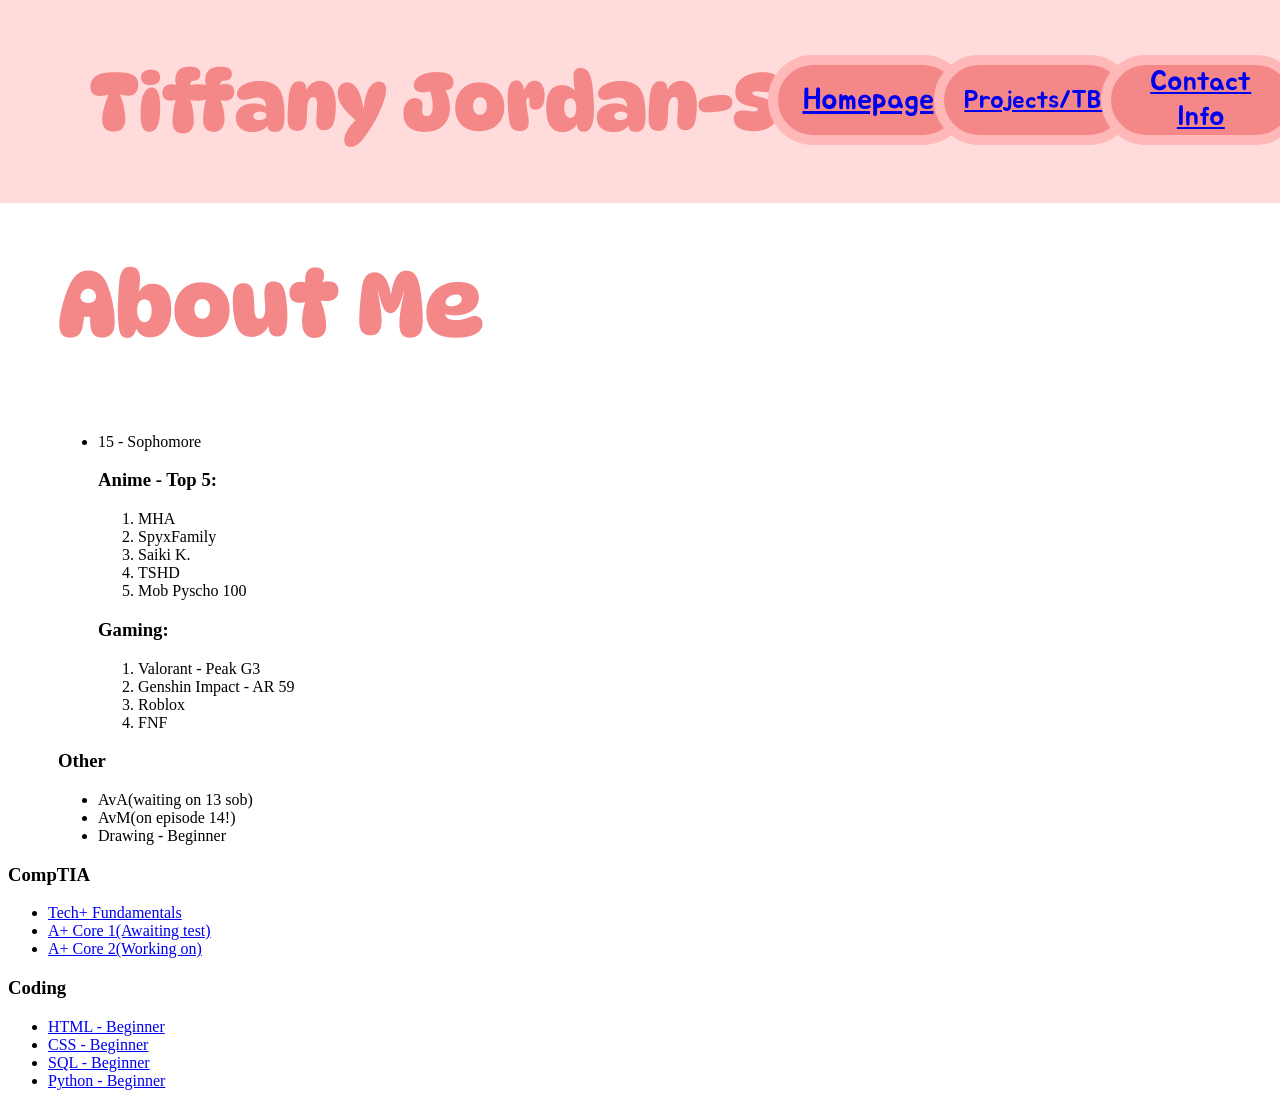
==== mainPage/index.html @ 82d3f20c "some small updates" ====
<!DOCTYPE html>
<html lang="en">

<!-- this is lowkenuinely so bad sob -->

<head>
    <meta charset="UTF-8">
    <meta name="viewport" content="width=device-width, initial-scale=1.0">
    
    <title>Homepage - TJS</title>

    <link rel="stylesheet" href="index.css">
    <link class="favIcon" rel="shortcut icon" href="mainpageImages/watafabss.png" type="image/x-icon">
</head>

<body>

    <!-- HEADER -->

    <header>
        <div class="homepageHeader">
            <h1 class="homepageName">Tiffany Jordan-Smith</h1>

            <button id="buttonmainPage" class="buttonTrue"><a href="/mainPage/index.html">Homepage</a></button>
            <button id="buttonProject" class="buttonFalse"><a href="/projectTBD/projects.html">Projects/TBD</a></button>
            <button id="buttonContact" class="buttonFalse"><a href="/contactInfo/contact.html">Contact Info</a></button>
        </div>
    </header>

    <!-- ABOUT ME -->

    <div id="aboutMe">

        <h2 class="aboutmeTitle">About Me</h2>

        <!-- <img class="homepageProfilePic" src="mainpageImages/izuku_pfp_website.gif" alt="Izuku Midoriya" width="310px" height="310px"> -->

        <ul id="aboutmeList">

            <li>15 - Sophomore</li>

            <h3>Anime - Top 5:</h3>
                <ol id="aboutmeAnime">
                    <li>MHA</li>
                    <li>SpyxFamily</li>
                    <li>Saiki K.</li>
                    <li>TSHD</li>
                    <li>Mob Pyscho 100</li>
                </ol>

            <h3>Gaming:</h3>
                <ol id="aboutmeGames">
                    <li>Valorant - Peak G3</li>
                    <li>Genshin Impact - AR 59</li>
                    <li>Roblox</li>
                    <li>FNF</li>
                </ol>
        </ul>

        <h3>Other</h3>
        <ul id="aboutmeOther">
            <li>AvA(waiting on 13 sob)</li>
            <li>AvM(on episode 14!)</li>
            <li>Drawing - Beginner</li>
        </ul>
    </div>

    <!-- MAIN PAGE SKILLS -->

    <div id="mainpageSkills">

        <h3>CompTIA</h3>
        <ul id="comptiaList">
            <li><a href="mainpageImages/TJS_CompTIA_Tech_Fundamentals.png" target="_blank">Tech+ Fundamentals</a></li>
            <li><a href="mainpageImages/" target="_blank">A+ Core 1(Awaiting test)</a></li>
            <li><a href="mainpageImages/" target="_blank">A+ Core 2(Working on)</a></li>
        </ul>

        <h3>Coding</h3>
        <ul id="codingList">
            <li><a href="mainpageImages/TJS_Coddy_HTML_Beginner.png" target="_blank">HTML - Beginner</a></li>
            <li><a href="mainpageImages/" target="_blank">CSS - Beginner</a></li>
            <li><a href="mainpageImages/TJS_Coddy_SQL_Beginner.png" target="_blank">SQL - Beginner</a></li>
            <li><a href="mainpageImages/" target="_blank">Python - Beginner</a></li>
        </ul>
    </div>

</body>
</html>
---- mainPage/index.css ----
@import url('https://fonts.googleapis.com/css2?family=DynaPuff:wght@400..700&display=swap');
@import url('https://fonts.googleapis.com/css2?family=Jua&display=swap');

/** OTHER STUFF **/

.favIcon {
    border-radius: 100%;
}

/** HEADER & WHATS INSIDE **/

.homepageHeader {
    background-color: rgb(255, 219, 219);

    margin-left: -9px;
    margin-right: -9px;
    margin-top: -20px;
    margin-bottom: -20px;

    position: absolute;
    top: 0;           
    left: 0;          
    width: 100%;      
    margin: 0; 

    display: inline-block;
}

.homepageName {
    font-size: 80px;
    font-family: 'DynaPuff', cursive;
    color: rgb(244, 136, 136);

    margin-left: 90px;
}

.buttonTrue {
    background-color: rgb(244, 136, 136);
    color: white;
    border: none;

    text-decoration: none;
    font-size: 16px;

    border-radius: 300px;

    position: absolute;
    padding: 10px 20px;

}

.buttonFalse {
    background-color: rgb(244, 136, 136);
    color: white;
    border: none;
    
    text-decoration: none;
    font-size: 16px;

    border-radius: 300px;

    position: absolute;
    padding: 10px 20px;

}

#buttonmainPage {
    font-size: 30px;
    font-family: "Jua", sans-serif;
    text-align: center;
    text-decoration: none;

    width: 200px;
    height: 90px;

    border: 10px solid #feb8b8;
    
    position: absolute;
    top: 55px;
    left: 60%;
}

#buttonProject {
    font-size: 25px;
    font-family: "Jua", sans-serif;
    display: flex;
    align-items: center;

    width: 200px;
    height: 90px;

    border: 10px solid #feb8b8;

    position: absolute;
    top: 55px;
    left: 73%;
}

#buttonContact {
    font-size: 28px;
    font-family: "Jua", sans-serif;
    display: flex;
    align-items: center;

    width: 200px;
    height: 90px;

    border: 10px solid #feb8b8;

    position: absolute;
    top: 55px;
    left: 86%;
}

/** END OF HEADER & WHATS INSIDE **/

/** ------------------------------------------------**/

/** ABOUT ME  & WHATS INSIDE**/

.aboutmeTitle {
    font-size: 90px;
    font-family: 'DynaPuff', cursive;
    color: rgb(244, 136, 136);
}

#aboutMe {
    margin-top: 250px;
    margin-left: 50px;
}

/** .homepageProfilePic {
    border-radius: 100%;
    border: 10px solid rgb(244, 136, 136);

    margin-bottom: 60px;
} **/

/** END OF ABOUT ME & WHATS INSIDE **/
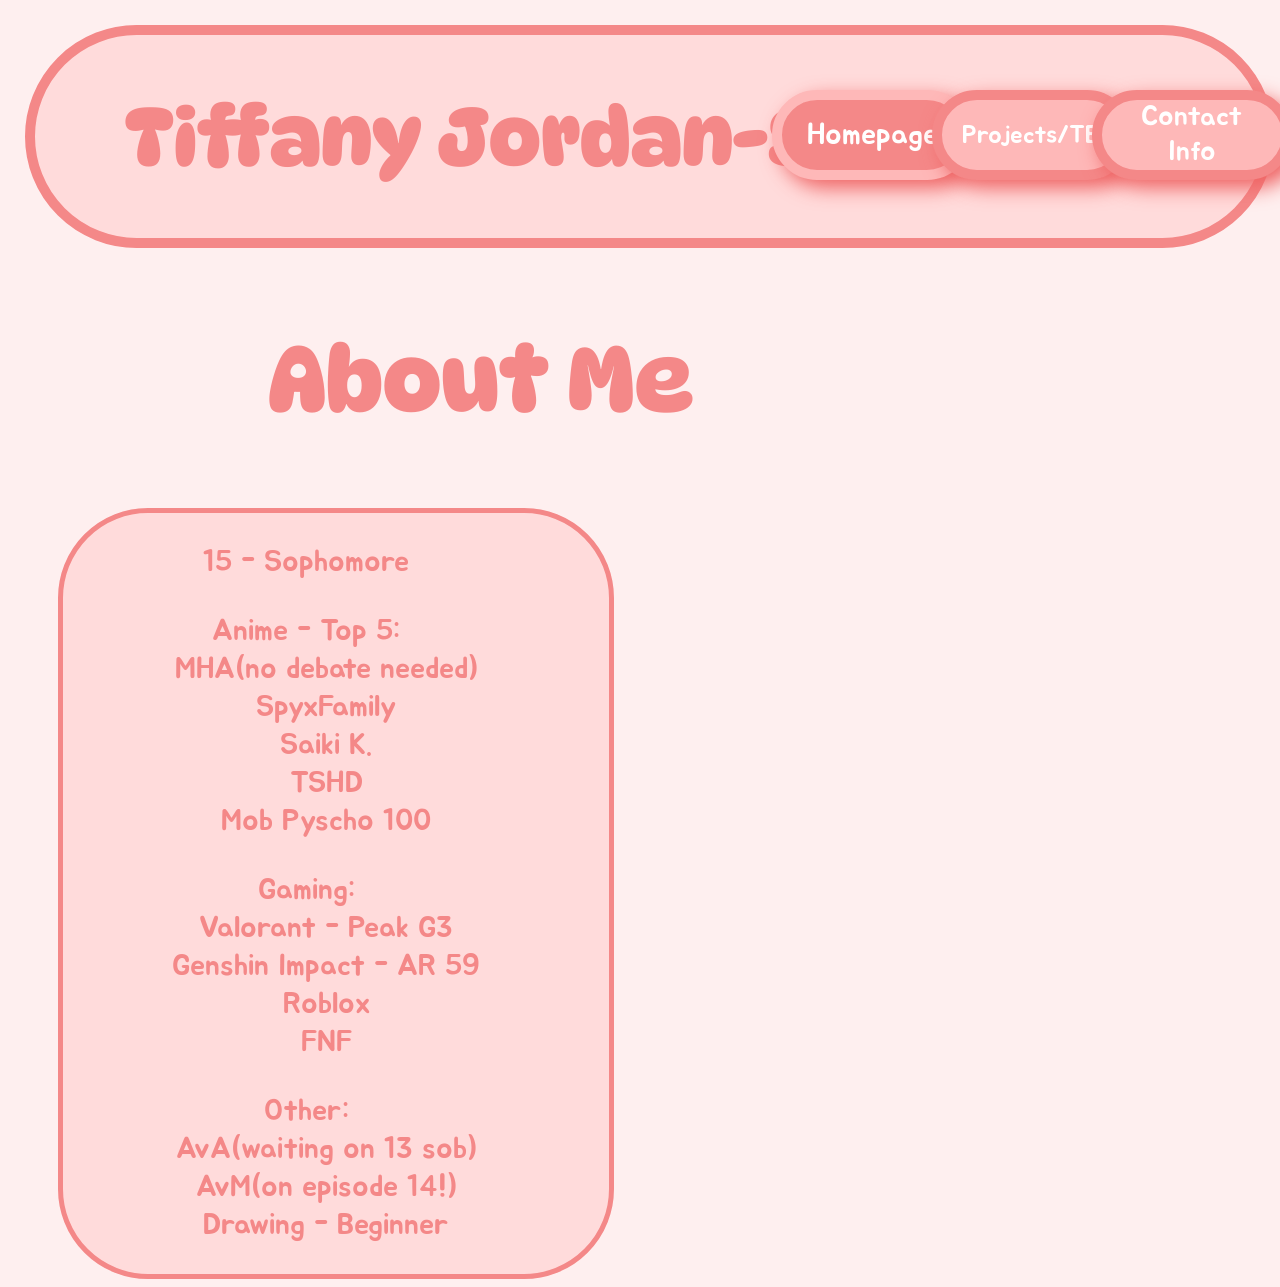
==== commit 6f893bc4: "erm done for now" ====
--- a/mainPage/index.html
+++ b/mainPage/index.html
@@ -10,7 +10,7 @@
     <title>Homepage - TJS</title>
 
     <link rel="stylesheet" href="index.css">
-    <link class="favIcon" rel="shortcut icon" href="mainpageImages/watafabss.png" type="image/x-icon">
+    <link class="favIcon" rel="shortcut icon" href="/websiteImages/pinkheartFavicon.png" type="image/x-icon">
 </head>
 
 <body>
@@ -21,9 +21,9 @@
         <div class="homepageHeader">
             <h1 class="homepageName">Tiffany Jordan-Smith</h1>
 
-            <button id="buttonmainPage" class="buttonTrue"><a href="/mainPage/index.html">Homepage</a></button>
-            <button id="buttonProject" class="buttonFalse"><a href="/projectTBD/projects.html">Projects/TBD</a></button>
-            <button id="buttonContact" class="buttonFalse"><a href="/contactInfo/contact.html">Contact Info</a></button>
+            <button id="buttonmainPage" class="buttonTrue"><a class="headerLinks" href="/mainPage/index.html">Homepage</a></button>
+            <button id="buttonProject" class="buttonFalse"><a class="headerLinks" href="/projectTBD/projects.html">Projects/TBD</a></button>
+            <button id="buttonContact" class="buttonFalse"><a class="headerLinks" href="/contactInfo/contact.html">Contact Info</a></button>
         </div>
     </header>
 
@@ -34,56 +34,39 @@
         <h2 class="aboutmeTitle">About Me</h2>
 
         <!-- <img class="homepageProfilePic" src="mainpageImages/izuku_pfp_website.gif" alt="Izuku Midoriya" width="310px" height="310px"> -->
+        <div id="aboutmeLists">
+            <ul id="aboutmeList">
 
-        <ul id="aboutmeList">
-
-            <li>15 - Sophomore</li>
-
-            <h3>Anime - Top 5:</h3>
-                <ol id="aboutmeAnime">
-                    <li>MHA</li>
-                    <li>SpyxFamily</li>
-                    <li>Saiki K.</li>
-                    <li>TSHD</li>
-                    <li>Mob Pyscho 100</li>
-                </ol>
-
-            <h3>Gaming:</h3>
-                <ol id="aboutmeGames">
-                    <li>Valorant - Peak G3</li>
-                    <li>Genshin Impact - AR 59</li>
-                    <li>Roblox</li>
-                    <li>FNF</li>
-                </ol>
-        </ul>
-
-        <h3>Other</h3>
-        <ul id="aboutmeOther">
-            <li>AvA(waiting on 13 sob)</li>
-            <li>AvM(on episode 14!)</li>
-            <li>Drawing - Beginner</li>
-        </ul>
+                <li id="ageClass">15 - Sophomore</li>
+                <hr>
+                <li>Anime - Top 5:</li>
+                    <ol id="aboutmeAnime">
+                        <li>MHA(no debate needed)</li>
+                        <li>SpyxFamily</li>
+                        <li>Saiki K.</li>
+                        <li>TSHD</li>
+                        <li>Mob Pyscho 100</li>
+                    </ol>
+                    <hr>
+                <li>Gaming:</li>
+                    <ol id="aboutmeGames">
+                        <li>Valorant - Peak G3</li>
+                        <li>Genshin Impact - AR 59</li>
+                        <li>Roblox</li>
+                        <li>FNF</li>
+                    </ol>
+                    <hr>
+                <li>Other:</li>
+                    <ol id="aboutmeOther">
+                        <li>AvA(waiting on 13 sob)</li>
+                        <li>AvM(on episode 14!)</li>
+                        <li>Drawing - Beginner</li>
+                    </ol>
+            </ul>
+        </div>
     </div>
 
     <!-- MAIN PAGE SKILLS -->
 
-    <div id="mainpageSkills">
-
-        <h3>CompTIA</h3>
-        <ul id="comptiaList">
-            <li><a href="mainpageImages/TJS_CompTIA_Tech_Fundamentals.png" target="_blank">Tech+ Fundamentals</a></li>
-            <li><a href="mainpageImages/" target="_blank">A+ Core 1(Awaiting test)</a></li>
-            <li><a href="mainpageImages/" target="_blank">A+ Core 2(Working on)</a></li>
-        </ul>
-
-        <h3>Coding</h3>
-        <ul id="codingList">
-            <li><a href="mainpageImages/TJS_Coddy_HTML_Beginner.png" target="_blank">HTML - Beginner</a></li>
-            <li><a href="mainpageImages/" target="_blank">CSS - Beginner</a></li>
-            <li><a href="mainpageImages/TJS_Coddy_SQL_Beginner.png" target="_blank">SQL - Beginner</a></li>
-            <li><a href="mainpageImages/" target="_blank">Python - Beginner</a></li>
-        </ul>
-    </div>
-
 </body>
 </html>
--- a/mainPage/index.css
+++ b/mainPage/index.css
@@ -1,10 +1,14 @@
-@import url('https://fonts.googleapis.com/css2?family=DynaPuff:wght@400..700&display=swap');
-@import url('https://fonts.googleapis.com/css2?family=Jua&display=swap');
+@import url('https://fonts.googleapis.com/css2?family=DynaPuff:wght@400..700&display=swap'); /** HEADERS **/
+@import url('https://fonts.googleapis.com/css2?family=Jua&display=swap'); /** TEXT **/
 
 /** OTHER STUFF **/
 
-.favIcon {
-    border-radius: 100%;
+body {
+    background-color: rgb(254, 239, 239);
+}
+
+body::-webkit-scrollbar {
+  display: none;
 }
 
 /** HEADER & WHATS INSIDE **/
@@ -12,18 +16,15 @@
 .homepageHeader {
     background-color: rgb(255, 219, 219);
 
-    margin-left: -9px;
-    margin-right: -9px;
-    margin-top: -20px;
-    margin-bottom: -20px;
+    border-radius: 250px;
+    border: 10px solid #f48888;
 
     position: absolute;
-    top: 0;           
-    left: 0;          
-    width: 100%;      
-    margin: 0; 
+    top: 25px;           
+    left: 0;
 
-    display: inline-block;
+    width: 96%;      
+    margin-left: 25px;
 }
 
 .homepageName {
@@ -35,33 +36,33 @@
 }
 
 .buttonTrue {
-    background-color: rgb(244, 136, 136);
-    color: white;
-    border: none;
+    background-color: #f48888;
 
     text-decoration: none;
     font-size: 16px;
 
     border-radius: 300px;
+    border: 10px solid #feb8b8;
 
     position: absolute;
     padding: 10px 20px;
-
+    
+    box-shadow: 8px 8px 20px #ef6363;
 }
 
 .buttonFalse {
-    background-color: rgb(244, 136, 136);
-    color: white;
-    border: none;
+    background-color: #feb8b8;
     
     text-decoration: none;
     font-size: 16px;
 
     border-radius: 300px;
+    border: 10px solid #f48888;
 
     position: absolute;
     padding: 10px 20px;
 
+    box-shadow: 8px 8px 20px #ef6363;
 }
 
 #buttonmainPage {
@@ -72,8 +73,6 @@
 
     width: 200px;
     height: 90px;
-
-    border: 10px solid #feb8b8;
     
     position: absolute;
     top: 55px;
@@ -89,8 +88,6 @@
     width: 200px;
     height: 90px;
 
-    border: 10px solid #feb8b8;
-
     position: absolute;
     top: 55px;
     left: 73%;
@@ -105,11 +102,15 @@
     width: 200px;
     height: 90px;
 
-    border: 10px solid #feb8b8;
-
     position: absolute;
     top: 55px;
     left: 86%;
+}
+
+.headerLinks {
+  text-decoration: none;
+
+  color: rgb(255, 255, 255);
 }
 
 /** END OF HEADER & WHATS INSIDE **/
@@ -122,11 +123,55 @@
     font-size: 90px;
     font-family: 'DynaPuff', cursive;
     color: rgb(244, 136, 136);
+
+    padding-top: 75px;
+    padding-left: 210px;
 }
 
 #aboutMe {
     margin-top: 250px;
     margin-left: 50px;
+}
+
+#aboutmeLists {
+    background-color: rgb(255, 219, 219);
+
+    font-size: 30px;
+    font-family: "Jua", sans-serif;
+    color: #f48888;
+
+    display: flex;
+    flex-direction: column;
+    justify-content: center;
+    align-items: center;
+    text-align: center; 
+
+    border-radius: 90px;
+    border: 5px solid #f48888;
+    width: 45%;
+
+
+}
+
+#ageClass, #aboutmeAnime, #aboutmeGames, #aboutmeOther, hr {
+    list-style: none;
+
+    transform: translateX(-px);
+}
+
+#aboutmeList {
+    text-align: center;
+    list-style: none;
+
+    transform: translateX(-50px);
+
+}
+
+hr {
+    border: 0;
+    height: 1px;
+    background: #000;
+    opacity: 0.0;
 }
 
 /** .homepageProfilePic {
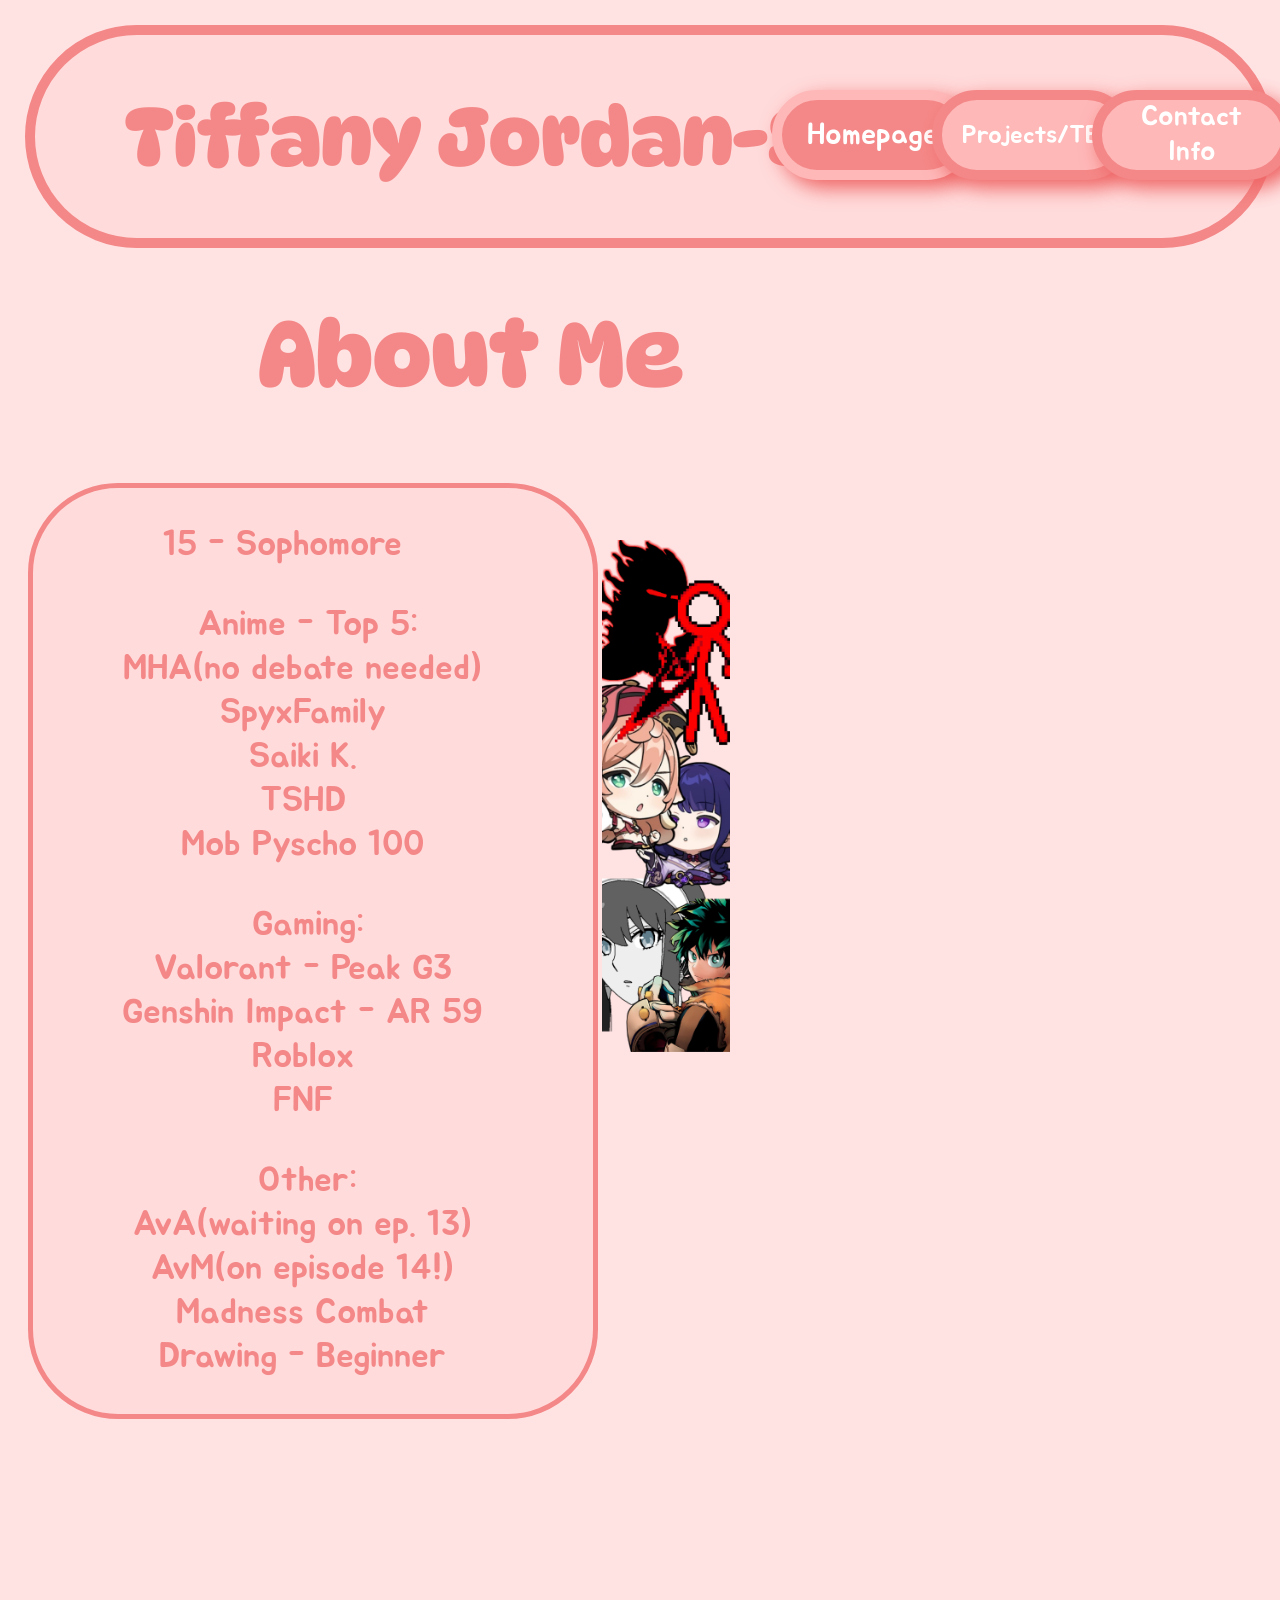
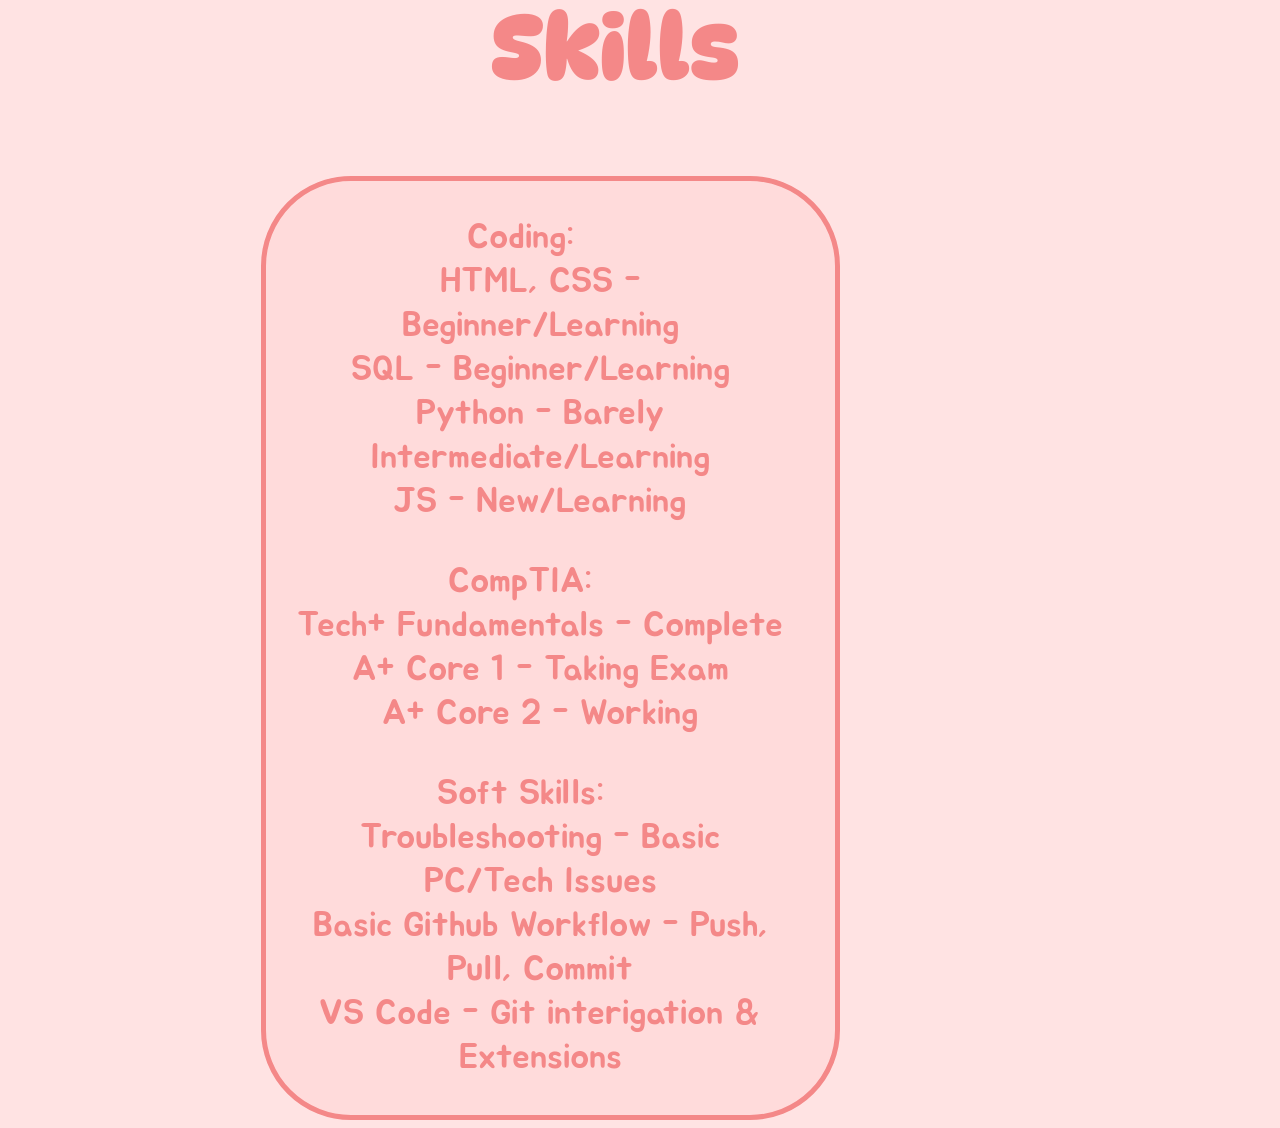
==== commit 994777ff: "w*rked w/o realizing its late i fear..." ====
--- a/mainPage/index.html
+++ b/mainPage/index.html
@@ -20,10 +20,11 @@
     <header>
         <div class="homepageHeader">
             <h1 class="homepageName">Tiffany Jordan-Smith</h1>
-
-            <button id="buttonmainPage" class="buttonTrue"><a class="headerLinks" href="/mainPage/index.html">Homepage</a></button>
-            <button id="buttonProject" class="buttonFalse"><a class="headerLinks" href="/projectTBD/projects.html">Projects/TBD</a></button>
-            <button id="buttonContact" class="buttonFalse"><a class="headerLinks" href="/contactInfo/contact.html">Contact Info</a></button>
+                <div class="homepageButtons">
+                    <button id="buttonmainPage" class="buttonTrue"><a class="headerLinks" href="/mainPage/index.html">Homepage</a></button>
+                    <button id="buttonProject" class="buttonFalse"><a class="headerLinks" href="/projectTBD/projects.html">Projects/TBD</a></button>
+                    <button id="buttonContact" class="buttonFalse"><a class="headerLinks" href="/contactInfo/contact.html">Contact Info</a></button>
+                </div>
         </div>
     </header>
 
@@ -39,7 +40,7 @@
 
                 <li id="ageClass">15 - Sophomore</li>
                 <hr>
-                <li>Anime - Top 5:</li>
+                <li class="aboutTitles">Anime - Top 5:</li>
                     <ol id="aboutmeAnime">
                         <li>MHA(no debate needed)</li>
                         <li>SpyxFamily</li>
@@ -48,7 +49,7 @@
                         <li>Mob Pyscho 100</li>
                     </ol>
                     <hr>
-                <li>Gaming:</li>
+                <li class="aboutTitles">Gaming:</li>
                     <ol id="aboutmeGames">
                         <li>Valorant - Peak G3</li>
                         <li>Genshin Impact - AR 59</li>
@@ -56,17 +57,50 @@
                         <li>FNF</li>
                     </ol>
                     <hr>
-                <li>Other:</li>
+                <li class="aboutTitles">Other:</li>
                     <ol id="aboutmeOther">
-                        <li>AvA(waiting on 13 sob)</li>
+                        <li>AvA(waiting on ep. 13)</li>
                         <li>AvM(on episode 14!)</li>
+                        <li>Madness Combat</li>
                         <li>Drawing - Beginner</li>
                     </ol>
             </ul>
         </div>
     </div>
 
+    <img id="mainpageCharacters" src="/mainPage/mainpageImages/imagesofcharacters.png" alt="Image of different characters">
+
     <!-- MAIN PAGE SKILLS -->
 
+    <div id="mainpageSkills">
+
+        <h2 id="mainpageskillsTitle">Skills</h2>
+
+        <div id="mainpageskillsLists">
+            <ul id="mainpageskillsList">
+                <li id="aboutmeCoding">Coding:</li>
+                    <ol id="skillsCoding">
+                        <li>HTML, CSS - Beginner/Learning</li>
+                        <li>SQL - Beginner/Learning</li>
+                        <li>Python - Barely Intermediate/Learning</li>
+                        <li>JS - New/Learning</li>
+                    </ol>
+                    <hr>
+                <li id="aboutmeCompTIA">CompTIA:</li>
+                    <ol id="comptiaList">
+                        <li>Tech+ Fundamentals - Complete</li>
+                        <li>A+ Core 1 - Taking Exam</li>
+                        <li>A+ Core 2 - Working</li>
+                    </ol>
+                    <hr>
+                <li id="aboutmeSoftSkills">Soft Skills:</li>
+                    <ol id="softskillsList">
+                        <li>Troubleshooting - Basic PC/Tech Issues</li>
+                        <li>Basic Github Workflow - Push, Pull, Commit</li>
+                        <li>VS Code - Git interigation & Extensions</li>
+                    </ol>
+            </ul>
+        </div>
+    </div>
 </body>
 </html>
--- a/mainPage/index.css
+++ b/mainPage/index.css
@@ -4,7 +4,7 @@
 /** OTHER STUFF **/
 
 body {
-    background-color: rgb(254, 239, 239);
+    background-color: rgb(255, 227, 227);
 }
 
 body::-webkit-scrollbar {
@@ -117,31 +117,30 @@
 
 /** ------------------------------------------------**/
 
-/** ABOUT ME  & WHATS INSIDE**/
+/** ABOUT ME **/
 
 .aboutmeTitle {
     font-size: 90px;
     font-family: 'DynaPuff', cursive;
     color: rgb(244, 136, 136);
 
-    padding-top: 75px;
-    padding-left: 210px;
+    padding-top: 100px;
+    padding-left: 230px;
 }
 
 #aboutMe {
-    margin-top: 250px;
-    margin-left: 50px;
+    margin-top: 200px;
+    margin-left: 20px;
 }
 
 #aboutmeLists {
     background-color: rgb(255, 219, 219);
 
-    font-size: 30px;
+    font-size: 35px;
     font-family: "Jua", sans-serif;
     color: #f48888;
 
     display: flex;
-    flex-direction: column;
     justify-content: center;
     align-items: center;
     text-align: center; 
@@ -149,14 +148,14 @@
     border-radius: 90px;
     border: 5px solid #f48888;
     width: 45%;
-
-
-}
-
-#ageClass, #aboutmeAnime, #aboutmeGames, #aboutmeOther, hr {
+}
+
+#ageClass, #aboutmeAnime, #aboutmeGames, #aboutmeOther, #skillsCoding, #comptiaList, #softskillsList, #aboutmeCoding, #aboutmeCompTIA, #aboutmeSoftSkills{
     list-style: none;
-
-    transform: translateX(-px);
+}
+
+.aboutTitles {
+    transform: translateX(25px);
 }
 
 #aboutmeList {
@@ -164,7 +163,6 @@
     list-style: none;
 
     transform: translateX(-50px);
-
 }
 
 hr {
@@ -174,6 +172,51 @@
     opacity: 0.0;
 }
 
+#mainpageCharacters {
+    position: absolute;
+    left: 47%;
+    top: 60%;
+    width: 10%;
+}
+
+#mainpageSkills {
+    position: relative;
+    left: 20%;
+}
+
+#mainpageskillsTitle {
+    font-size: 90px;
+    font-family: 'DynaPuff', cursive;
+    color: rgb(244, 136, 136);
+
+    padding-top: 100px;
+    padding-left: 230px;
+}
+
+#mainpageskillsLists {
+    background-color: rgb(255, 219, 219);
+
+    font-size: 35px;
+    font-family: "Jua", sans-serif;
+    color: #f48888;
+
+    display: flex;
+    justify-content: center;
+    align-items: center;
+    text-align: center; 
+
+    border-radius: 90px;
+    border: 5px solid #f48888;
+    width: 45%;
+}
+
+#mainpageskillsList {
+    text-align: center;
+    list-style: none;
+
+    transform: translateX(-50px);
+}
+
 /** .homepageProfilePic {
     border-radius: 100%;
     border: 10px solid rgb(244, 136, 136);
@@ -181,4 +224,12 @@
     margin-bottom: 60px;
 } **/
 
-/** END OF ABOUT ME & WHATS INSIDE **/+/** END OF ABOUT ME**/
+
+/** ------------------------------------------------**/
+
+/** SKILLS **/
+
+#mainpageskillsList {
+
+}
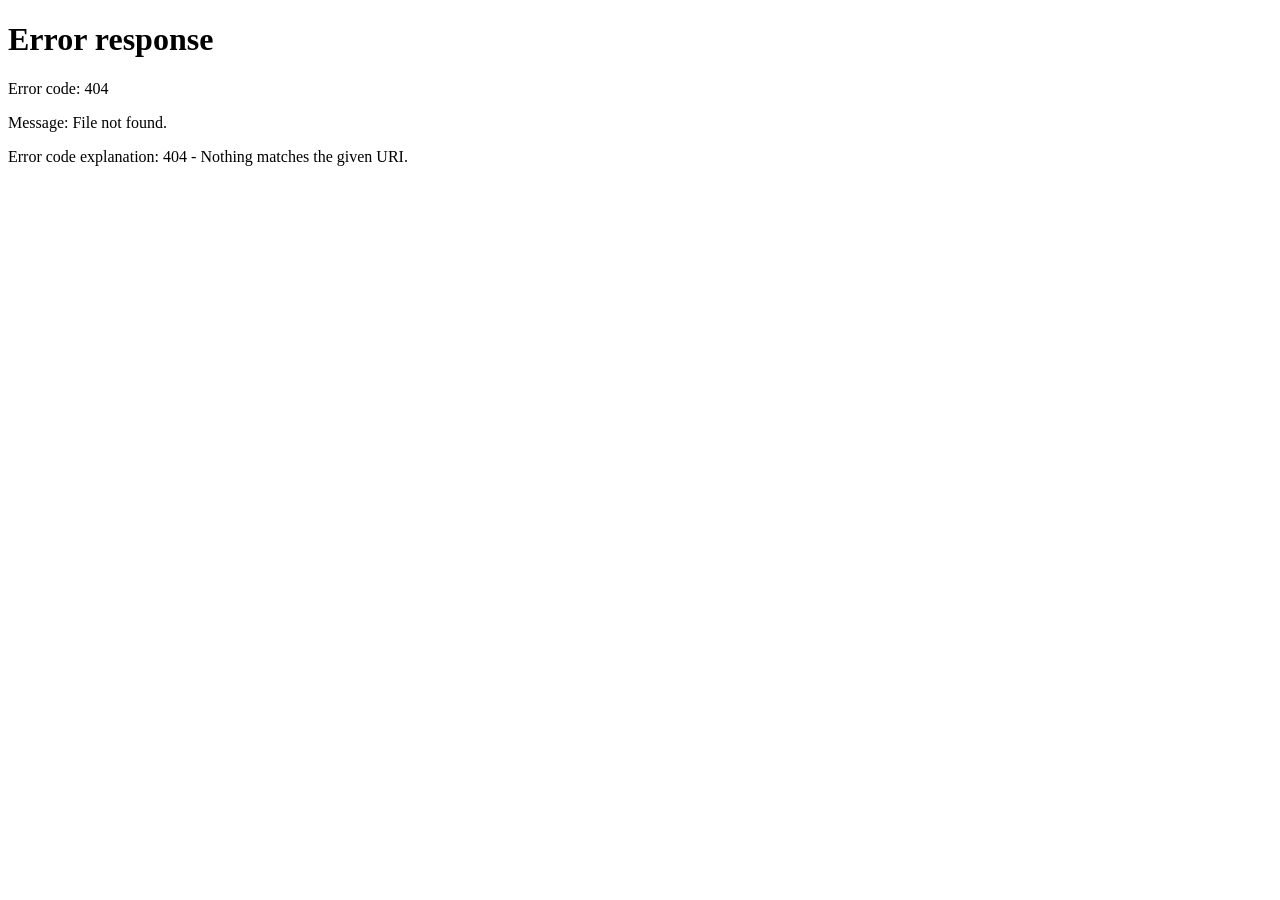
==== commit 3451a113: "quick fix so it shows in git..." ====
--- a/mainPage/index.html
+++ b/mainPage/index.html
@@ -6,6 +6,7 @@
 <head>
     <meta charset="UTF-8">
     <meta name="viewport" content="width=device-width, initial-scale=1.0">
+    <meta http-equiv="refresh" content="0; url=./mainPage/index.html">
     
     <title>Homepage - TJS</title>
 
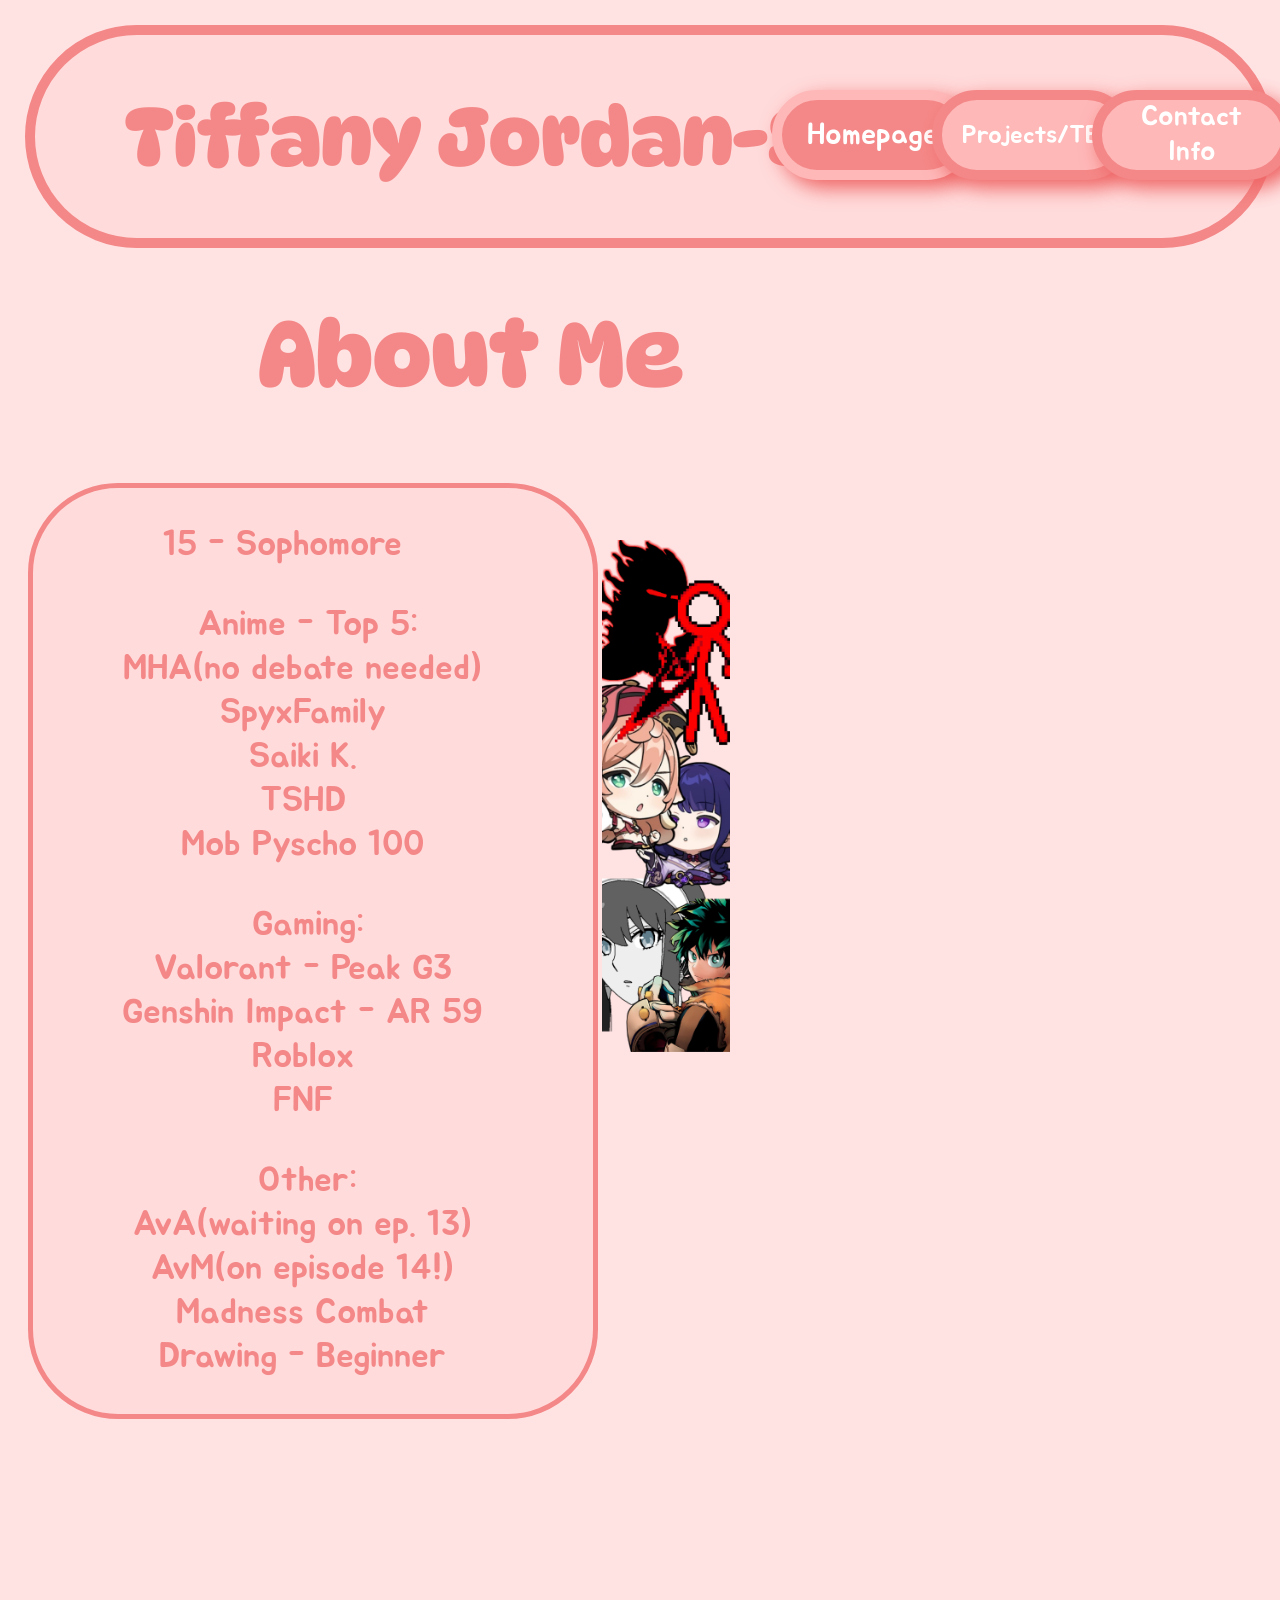
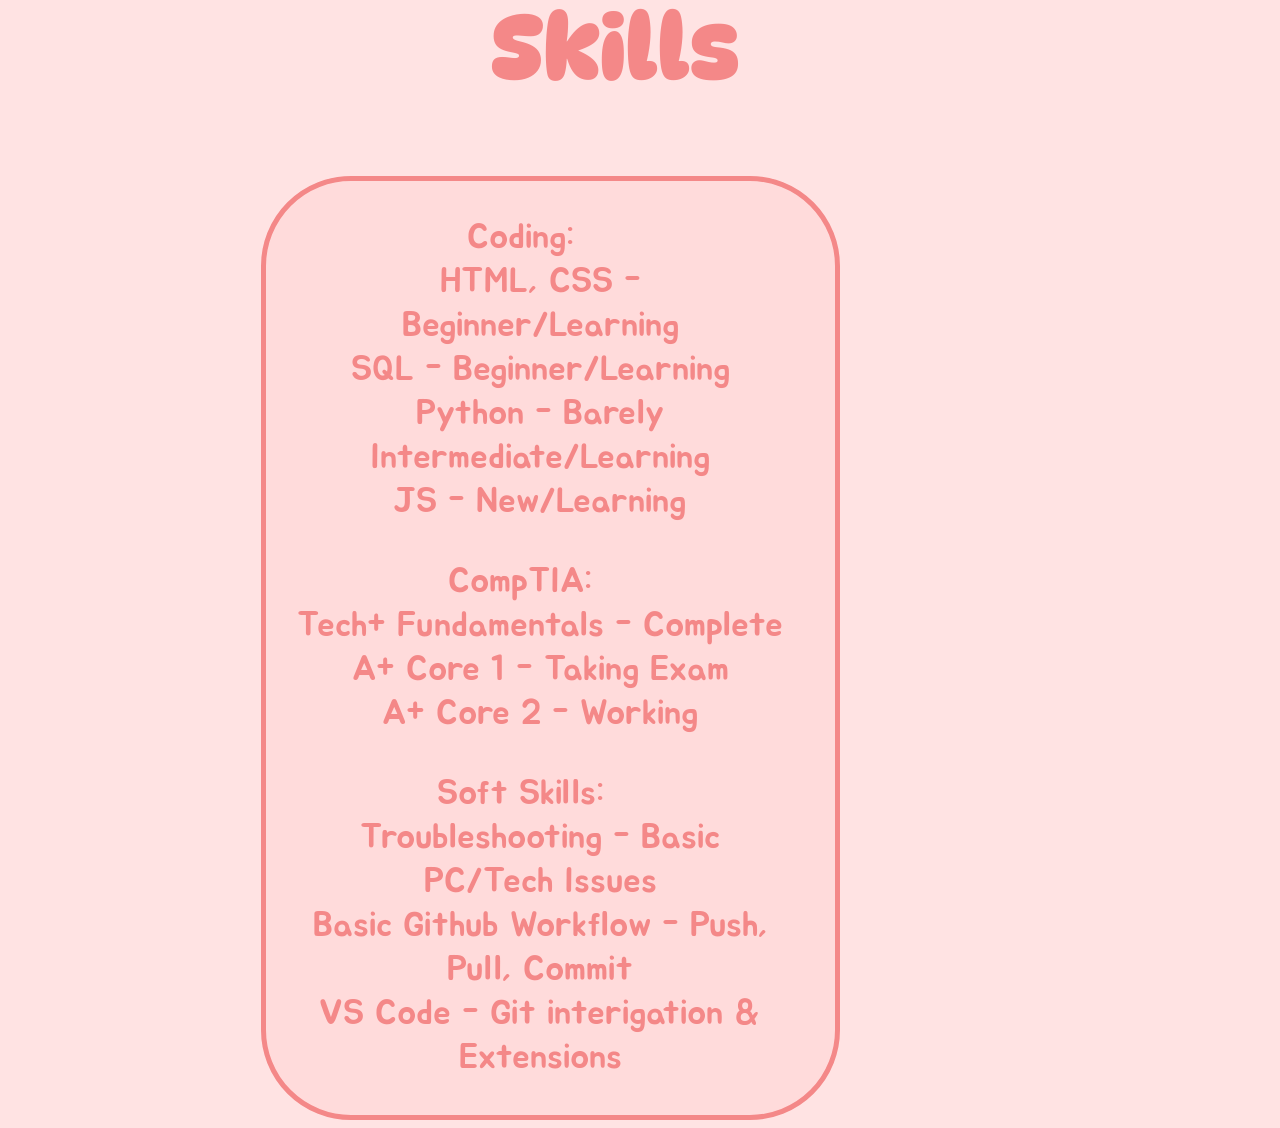
==== commit 286e299a: "more changes stop being greedy git" ====
--- a/mainPage/index.html
+++ b/mainPage/index.html
@@ -6,8 +6,7 @@
 <head>
     <meta charset="UTF-8">
     <meta name="viewport" content="width=device-width, initial-scale=1.0">
-    <meta http-equiv="refresh" content="0; url=./mainPage/index.html">
-    
+        
     <title>Homepage - TJS</title>
 
     <link rel="stylesheet" href="index.css">
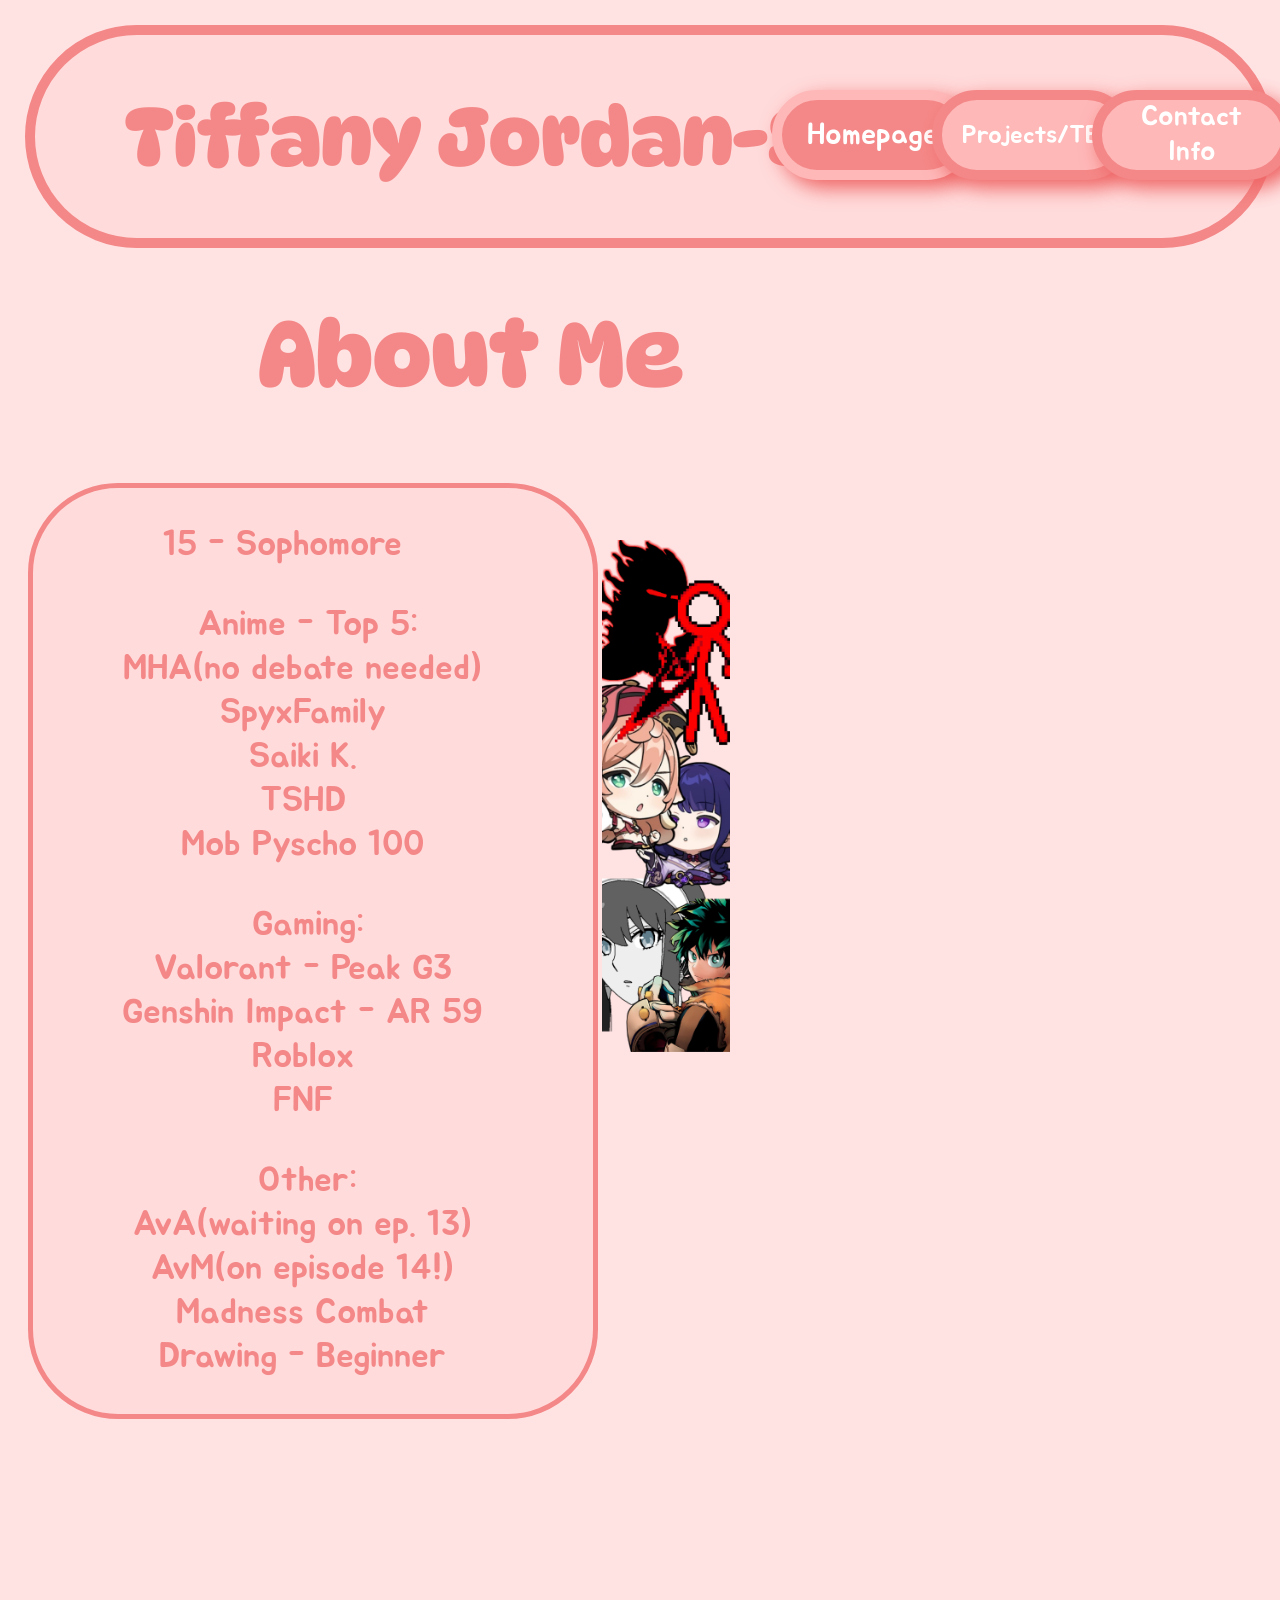
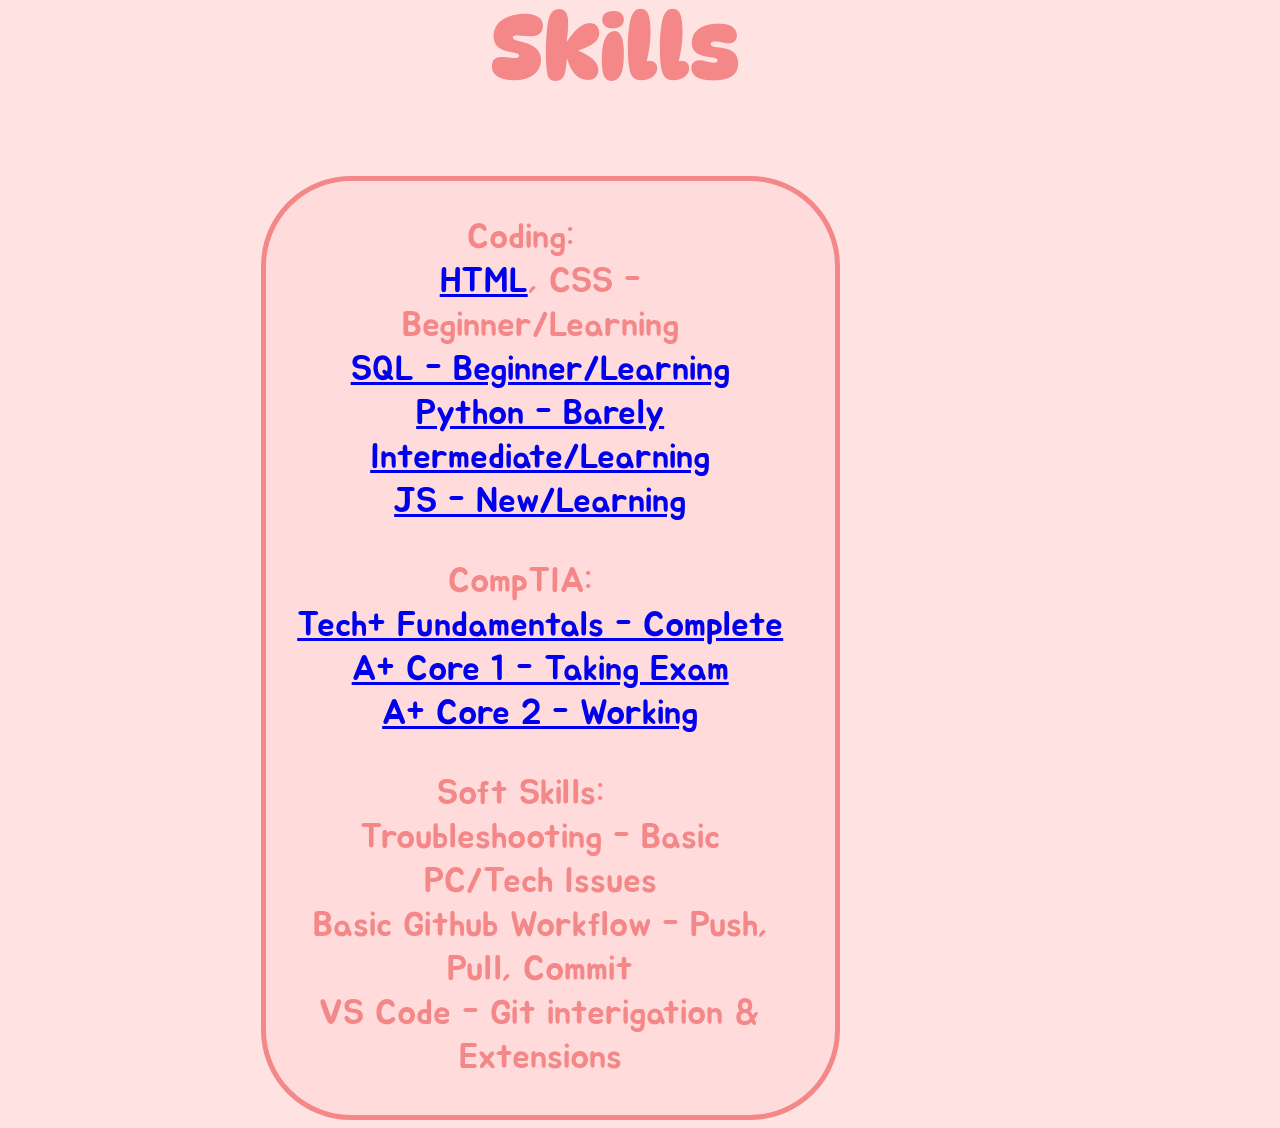
==== commit 50f17268: "maybe IM the problem... or i just dont know man I DONT KNOW" ====
--- a/mainPage/index.html
+++ b/mainPage/index.html
@@ -10,7 +10,7 @@
     <title>Homepage - TJS</title>
 
     <link rel="stylesheet" href="index.css">
-    <link class="favIcon" rel="shortcut icon" href="/websiteImages/pinkheartFavicon.png" type="image/x-icon">
+    <link class="favIcon" rel="shortcut icon" href="../websiteImages/pinkheartFavicon.png" type="image/x-icon">
 </head>
 
 <body>
@@ -21,9 +21,9 @@
         <div class="homepageHeader">
             <h1 class="homepageName">Tiffany Jordan-Smith</h1>
                 <div class="homepageButtons">
-                    <button id="buttonmainPage" class="buttonTrue"><a class="headerLinks" href="/mainPage/index.html">Homepage</a></button>
-                    <button id="buttonProject" class="buttonFalse"><a class="headerLinks" href="/projectTBD/projects.html">Projects/TBD</a></button>
-                    <button id="buttonContact" class="buttonFalse"><a class="headerLinks" href="/contactInfo/contact.html">Contact Info</a></button>
+                    <button id="buttonmainPage" class="buttonTrue"><a class="headerLinks" href="../mainPage/index.html">Homepage</a></button>
+                    <button id="buttonProject" class="buttonFalse"><a class="headerLinks" href="../projectTBD/projects.html">Projects/TBD</a></button>
+                    <button id="buttonContact" class="buttonFalse"><a class="headerLinks" href="../contactInfo/contact.html">Contact Info</a></button>
                 </div>
         </div>
     </header>
@@ -68,7 +68,7 @@
         </div>
     </div>
 
-    <img id="mainpageCharacters" src="/mainPage/mainpageImages/imagesofcharacters.png" alt="Image of different characters">
+    <img id="mainpageCharacters" src="../mainPage/mainpageImages/imagesofcharacters.png" alt="Image of different characters">
 
     <!-- MAIN PAGE SKILLS -->
 
@@ -80,17 +80,17 @@
             <ul id="mainpageskillsList">
                 <li id="aboutmeCoding">Coding:</li>
                     <ol id="skillsCoding">
-                        <li>HTML, CSS - Beginner/Learning</li>
-                        <li>SQL - Beginner/Learning</li>
-                        <li>Python - Barely Intermediate/Learning</li>
-                        <li>JS - New/Learning</li>
+                        <li><a href="../mainpageImages/TJS_Coddy_HTML_Beginner.png">HTML</a>, CSS - Beginner/Learning</li>
+                        <li><a href="../mainpageImages/TJS_Coddy_SQL_Beginner.png">SQL - Beginner/Learning</a></li>
+                        <li><a href="../mainpageImages/">Python - Barely Intermediate/Learning</a></li>
+                        <li><a href="../mainpageImages/">JS - New/Learning</a></li>
                     </ol>
                     <hr>
                 <li id="aboutmeCompTIA">CompTIA:</li>
                     <ol id="comptiaList">
-                        <li>Tech+ Fundamentals - Complete</li>
-                        <li>A+ Core 1 - Taking Exam</li>
-                        <li>A+ Core 2 - Working</li>
+                        <li><a href="../mainpageImages/TJS_CompTIA_Tech_Fundamentals.png">Tech+ Fundamentals - Complete</a></li>
+                        <li><a href="../mainpageImages/">A+ Core 1 - Taking Exam</a></li>
+                        <li><a href="../mainpageImages/">A+ Core 2 - Working</a></li>
                     </ol>
                     <hr>
                 <li id="aboutmeSoftSkills">Soft Skills:</li>
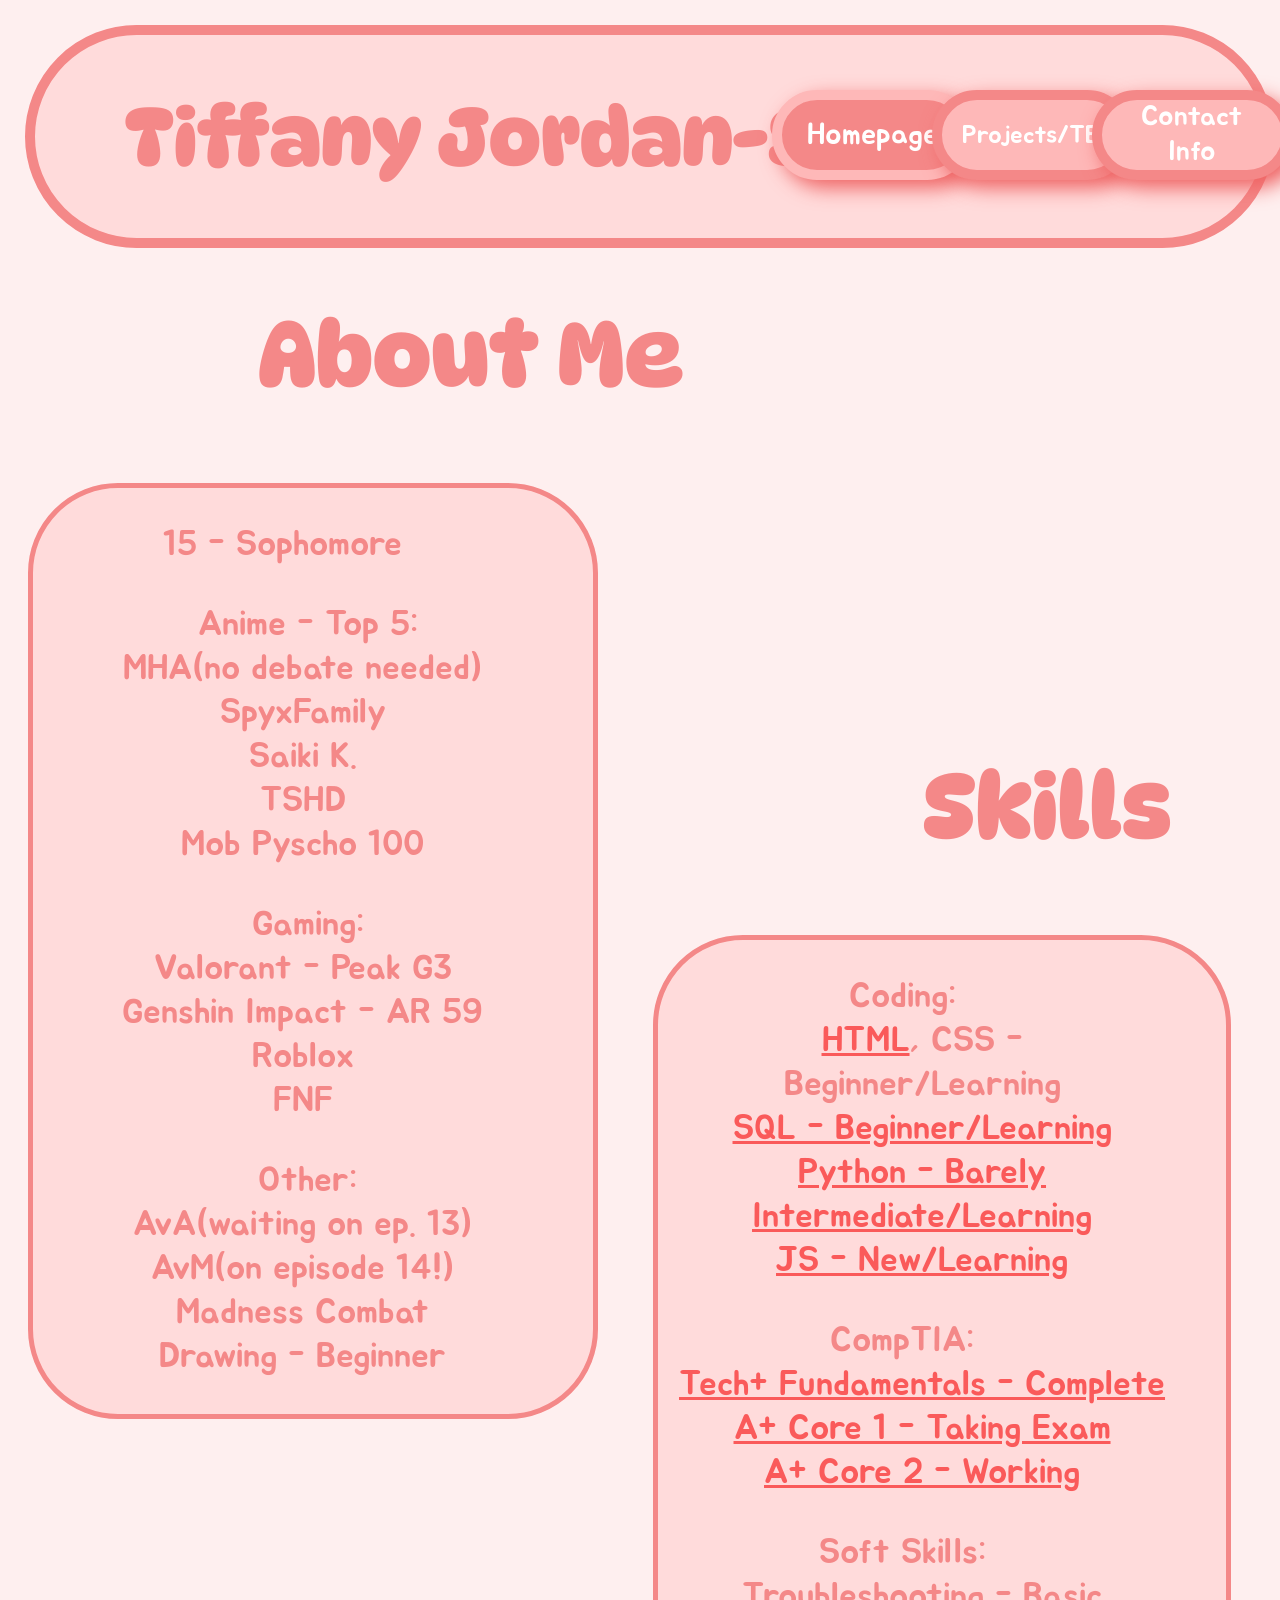
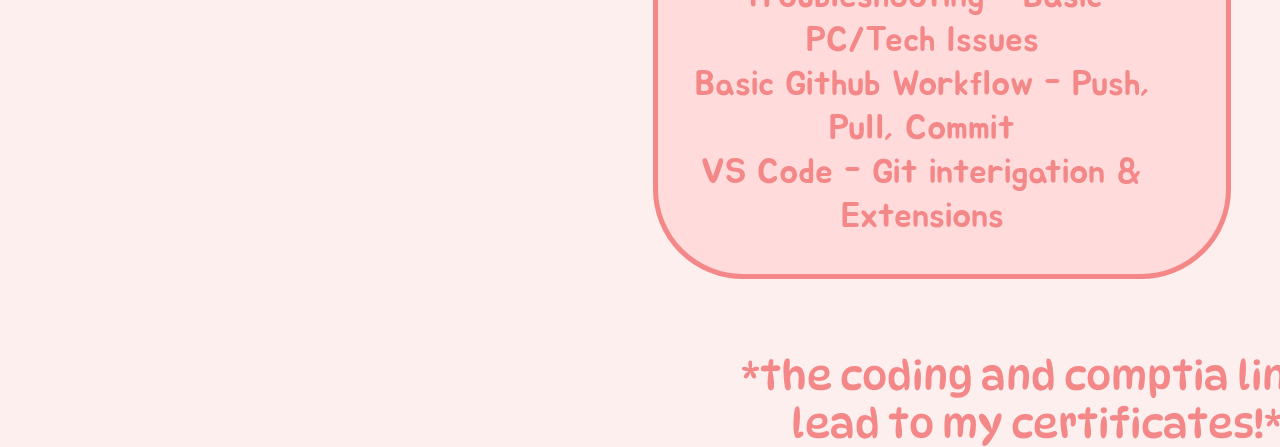
==== commit c2a2fd09: "faced my fear and fixed the skill section... for now. (the display mainly works on pc so if you see " ====
--- a/mainPage/index.html
+++ b/mainPage/index.html
@@ -68,7 +68,7 @@
         </div>
     </div>
 
-    <img id="mainpageCharacters" src="../mainPage/mainpageImages/imagesofcharacters.png" alt="Image of different characters">
+    <!-- <img id="mainpageCharacters" src="../mainPage/mainpageImages/imagesofcharacters.png" alt="Image of different characters"> -->
 
     <!-- MAIN PAGE SKILLS -->
 
@@ -80,17 +80,17 @@
             <ul id="mainpageskillsList">
                 <li id="aboutmeCoding">Coding:</li>
                     <ol id="skillsCoding">
-                        <li><a href="../mainpageImages/TJS_Coddy_HTML_Beginner.png">HTML</a>, CSS - Beginner/Learning</li>
-                        <li><a href="../mainpageImages/TJS_Coddy_SQL_Beginner.png">SQL - Beginner/Learning</a></li>
-                        <li><a href="../mainpageImages/">Python - Barely Intermediate/Learning</a></li>
-                        <li><a href="../mainpageImages/">JS - New/Learning</a></li>
+                        <li><a class="codingLinks" href="../mainpageImages/TJS_Coddy_HTML_Beginner.png">HTML</a>, CSS - Beginner/Learning</li>
+                        <li><a class="codingLinks" href="../mainpageImages/TJS_Coddy_SQL_Beginner.png">SQL - Beginner/Learning</a></li>
+                        <li><a class="codingLinks" href="../mainpageImages/">Python - Barely Intermediate/Learning</a></li>
+                        <li><a class="codingLinks" href="../mainpageImages/">JS - New/Learning</a></li>
                     </ol>
                     <hr>
                 <li id="aboutmeCompTIA">CompTIA:</li>
                     <ol id="comptiaList">
-                        <li><a href="../mainpageImages/TJS_CompTIA_Tech_Fundamentals.png">Tech+ Fundamentals - Complete</a></li>
-                        <li><a href="../mainpageImages/">A+ Core 1 - Taking Exam</a></li>
-                        <li><a href="../mainpageImages/">A+ Core 2 - Working</a></li>
+                        <li><a class="comptiaLinks" href="../mainpageImages/TJS_CompTIA_Tech_Fundamentals.png">Tech+ Fundamentals - Complete</a></li>
+                        <li><a class="comptiaLinks" href="../mainpageImages/">A+ Core 1 - Taking Exam</a></li>
+                        <li><a class="comptiaLinks" href="../mainpageImages/">A+ Core 2 - Working</a></li>
                     </ol>
                     <hr>
                 <li id="aboutmeSoftSkills">Soft Skills:</li>
@@ -101,6 +101,9 @@
                     </ol>
             </ul>
         </div>
+
+        <p id="linkDisclaimer">*the coding and comptia links <br> lead to my certificates!*</p>
+
     </div>
 </body>
 </html>
--- a/mainPage/index.css
+++ b/mainPage/index.css
@@ -4,166 +4,19 @@
 /** OTHER STUFF **/
 
 body {
-    background-color: rgb(255, 227, 227);
+    background-color: rgb(254, 239, 239);
 }
 
 body::-webkit-scrollbar {
   display: none;
 }
 
-/** HEADER & WHATS INSIDE **/
-
-.homepageHeader {
-    background-color: rgb(255, 219, 219);
-
-    border-radius: 250px;
-    border: 10px solid #f48888;
-
-    position: absolute;
-    top: 25px;           
-    left: 0;
-
-    width: 96%;      
-    margin-left: 25px;
-}
-
-.homepageName {
-    font-size: 80px;
-    font-family: 'DynaPuff', cursive;
-    color: rgb(244, 136, 136);
-
-    margin-left: 90px;
-}
-
-.buttonTrue {
-    background-color: #f48888;
-
-    text-decoration: none;
-    font-size: 16px;
-
-    border-radius: 300px;
-    border: 10px solid #feb8b8;
-
-    position: absolute;
-    padding: 10px 20px;
-    
-    box-shadow: 8px 8px 20px #ef6363;
-}
-
-.buttonFalse {
-    background-color: #feb8b8;
-    
-    text-decoration: none;
-    font-size: 16px;
-
-    border-radius: 300px;
-    border: 10px solid #f48888;
-
-    position: absolute;
-    padding: 10px 20px;
-
-    box-shadow: 8px 8px 20px #ef6363;
-}
-
-#buttonmainPage {
-    font-size: 30px;
-    font-family: "Jua", sans-serif;
-    text-align: center;
-    text-decoration: none;
-
-    width: 200px;
-    height: 90px;
-    
-    position: absolute;
-    top: 55px;
-    left: 60%;
-}
-
-#buttonProject {
-    font-size: 25px;
-    font-family: "Jua", sans-serif;
-    display: flex;
-    align-items: center;
-
-    width: 200px;
-    height: 90px;
-
-    position: absolute;
-    top: 55px;
-    left: 73%;
-}
-
-#buttonContact {
-    font-size: 28px;
-    font-family: "Jua", sans-serif;
-    display: flex;
-    align-items: center;
-
-    width: 200px;
-    height: 90px;
-
-    position: absolute;
-    top: 55px;
-    left: 86%;
-}
-
-.headerLinks {
-  text-decoration: none;
-
-  color: rgb(255, 255, 255);
-}
-
-/** END OF HEADER & WHATS INSIDE **/
-
-/** ------------------------------------------------**/
-
-/** ABOUT ME **/
-
-.aboutmeTitle {
-    font-size: 90px;
-    font-family: 'DynaPuff', cursive;
-    color: rgb(244, 136, 136);
-
-    padding-top: 100px;
-    padding-left: 230px;
-}
-
-#aboutMe {
-    margin-top: 200px;
-    margin-left: 20px;
-}
-
-#aboutmeLists {
-    background-color: rgb(255, 219, 219);
-
-    font-size: 35px;
-    font-family: "Jua", sans-serif;
-    color: #f48888;
-
-    display: flex;
-    justify-content: center;
-    align-items: center;
-    text-align: center; 
-
-    border-radius: 90px;
-    border: 5px solid #f48888;
-    width: 45%;
-}
-
-#ageClass, #aboutmeAnime, #aboutmeGames, #aboutmeOther, #skillsCoding, #comptiaList, #softskillsList, #aboutmeCoding, #aboutmeCompTIA, #aboutmeSoftSkills{
-    list-style: none;
-}
-
-.aboutTitles {
-    transform: translateX(25px);
-}
-
-#aboutmeList {
-    text-align: center;
-    list-style: none;
-
-    transform: translateX(-50px);
-}
+/** #mainpageCharacters {
+    position: absolute;
+    left: 47%;
+    top: 60%;
+    width: 10%;
+} **/
 
 hr {
     border: 0;
@@ -172,19 +25,121 @@
     opacity: 0.0;
 }
 
-#mainpageCharacters {
-    position: absolute;
-    left: 47%;
-    top: 60%;
-    width: 10%;
-}
-
-#mainpageSkills {
-    position: relative;
-    left: 20%;
-}
-
-#mainpageskillsTitle {
+/** MEDIA **/
+
+@media screen {
+    
+}
+
+/** HEADER & WHATS INSIDE **/
+
+.homepageHeader {
+    background-color: rgb(255, 219, 219);
+
+    border-radius: 250px;
+    border: 10px solid #f48888;
+
+    position: absolute;
+    top: 25px;           
+    left: 0;
+
+    width: 96%;      
+    margin-left: 25px;
+}
+
+.homepageName {
+    font-size: 80px;
+    font-family: 'DynaPuff', cursive;
+    color: rgb(244, 136, 136);
+
+    margin-left: 90px;
+}
+
+.buttonTrue {
+    background-color: #f48888;
+
+    text-decoration: none;
+    font-size: 16px;
+
+    border-radius: 300px;
+    border: 10px solid #feb8b8;
+
+    position: absolute;
+    padding: 10px 20px;
+    
+    box-shadow: 8px 8px 20px #ef6363;
+}
+
+.buttonFalse {
+    background-color: #feb8b8;
+    
+    text-decoration: none;
+    font-size: 16px;
+
+    border-radius: 300px;
+    border: 10px solid #f48888;
+
+    position: absolute;
+    padding: 10px 20px;
+
+    box-shadow: 8px 8px 20px #ef6363;
+}
+
+#buttonmainPage {
+    font-size: 30px;
+    font-family: "Jua", sans-serif;
+    text-align: center;
+    text-decoration: none;
+
+    width: 200px;
+    height: 90px;
+    
+    position: absolute;
+    top: 55px;
+    left: 60%;
+}
+
+#buttonProject {
+    font-size: 25px;
+    font-family: "Jua", sans-serif;
+    display: flex;
+    align-items: center;
+
+    width: 200px;
+    height: 90px;
+
+    position: absolute;
+    top: 55px;
+    left: 73%;
+}
+
+#buttonContact {
+    font-size: 28px;
+    font-family: "Jua", sans-serif;
+    display: flex;
+    align-items: center;
+
+    width: 200px;
+    height: 90px;
+
+    position: absolute;
+    top: 55px;
+    left: 86%;
+}
+
+.headerLinks {
+  text-decoration: none;
+
+  color: rgb(255, 255, 255);
+}
+
+/** END OF HEADER & WHATS INSIDE **/
+
+/** ------------------------------------------------**/
+
+/** ABOUT ME **/
+
+.aboutmeTitle {
     font-size: 90px;
     font-family: 'DynaPuff', cursive;
     color: rgb(244, 136, 136);
@@ -193,7 +148,14 @@
     padding-left: 230px;
 }
 
-#mainpageskillsLists {
+#aboutMe {
+    margin-top: 200px;
+    margin-left: 20px;
+
+    padding-bottom: 50px;
+}
+
+#aboutmeLists {
     background-color: rgb(255, 219, 219);
 
     font-size: 35px;
@@ -210,26 +172,75 @@
     width: 45%;
 }
 
+#ageClass, #aboutmeAnime, #aboutmeGames, #aboutmeOther, #skillsCoding, #comptiaList, #softskillsList, #aboutmeCoding, #aboutmeCompTIA, #aboutmeSoftSkills{
+    list-style: none;
+}
+
+.aboutTitles {
+    transform: translateX(25px);
+}
+
+#aboutmeList {
+    text-align: center;
+    list-style: none;
+
+    transform: translateX(-50px);
+}
+
+/** END OF ABOUT ME**/
+
+/** ------------------------------------------------**/
+
+/** SKILLS **/
+
+#mainpageSkills {
+    position: relative;
+    left: 51%;
+
+    margin-top: -70.5%;
+}
+
+#mainpageskillsTitle {
+    font-size: 90px;
+    font-family: 'DynaPuff', cursive;
+    color: rgb(244, 136, 136);
+
+    padding-top: 100px;
+    padding-left: 270px;
+}
+
+#mainpageskillsLists {
+    background-color: rgb(255, 219, 219);
+
+    font-size: 35px;
+    font-family: "Jua", sans-serif;
+    color: #f48888;
+
+    border-radius: 90px;
+    border: 5px solid #f48888;
+    width: 45%;
+}
+
 #mainpageskillsList {
     text-align: center;
     list-style: none;
 
-    transform: translateX(-50px);
-}
-
-/** .homepageProfilePic {
-    border-radius: 100%;
-    border: 10px solid rgb(244, 136, 136);
-
-    margin-bottom: 60px;
-} **/
-
-/** END OF ABOUT ME**/
-
-/** ------------------------------------------------**/
-
-/** SKILLS **/
-
-#mainpageskillsList {
-
-}+    transform: translateX(-60px);
+}
+
+.comptiaLinks, .codingLinks {
+    color: rgb(250, 90, 90);
+}
+
+#linkDisclaimer {
+    font-family: 'DynaPuff', cursive;
+    font-size: 40px;
+    color: rgb(244, 136, 136);
+    text-align: center;
+
+    position: absolute;
+    bottom: -17%;
+    padding-left: 7%;
+}
+
+/** END OF SKILLS **/
